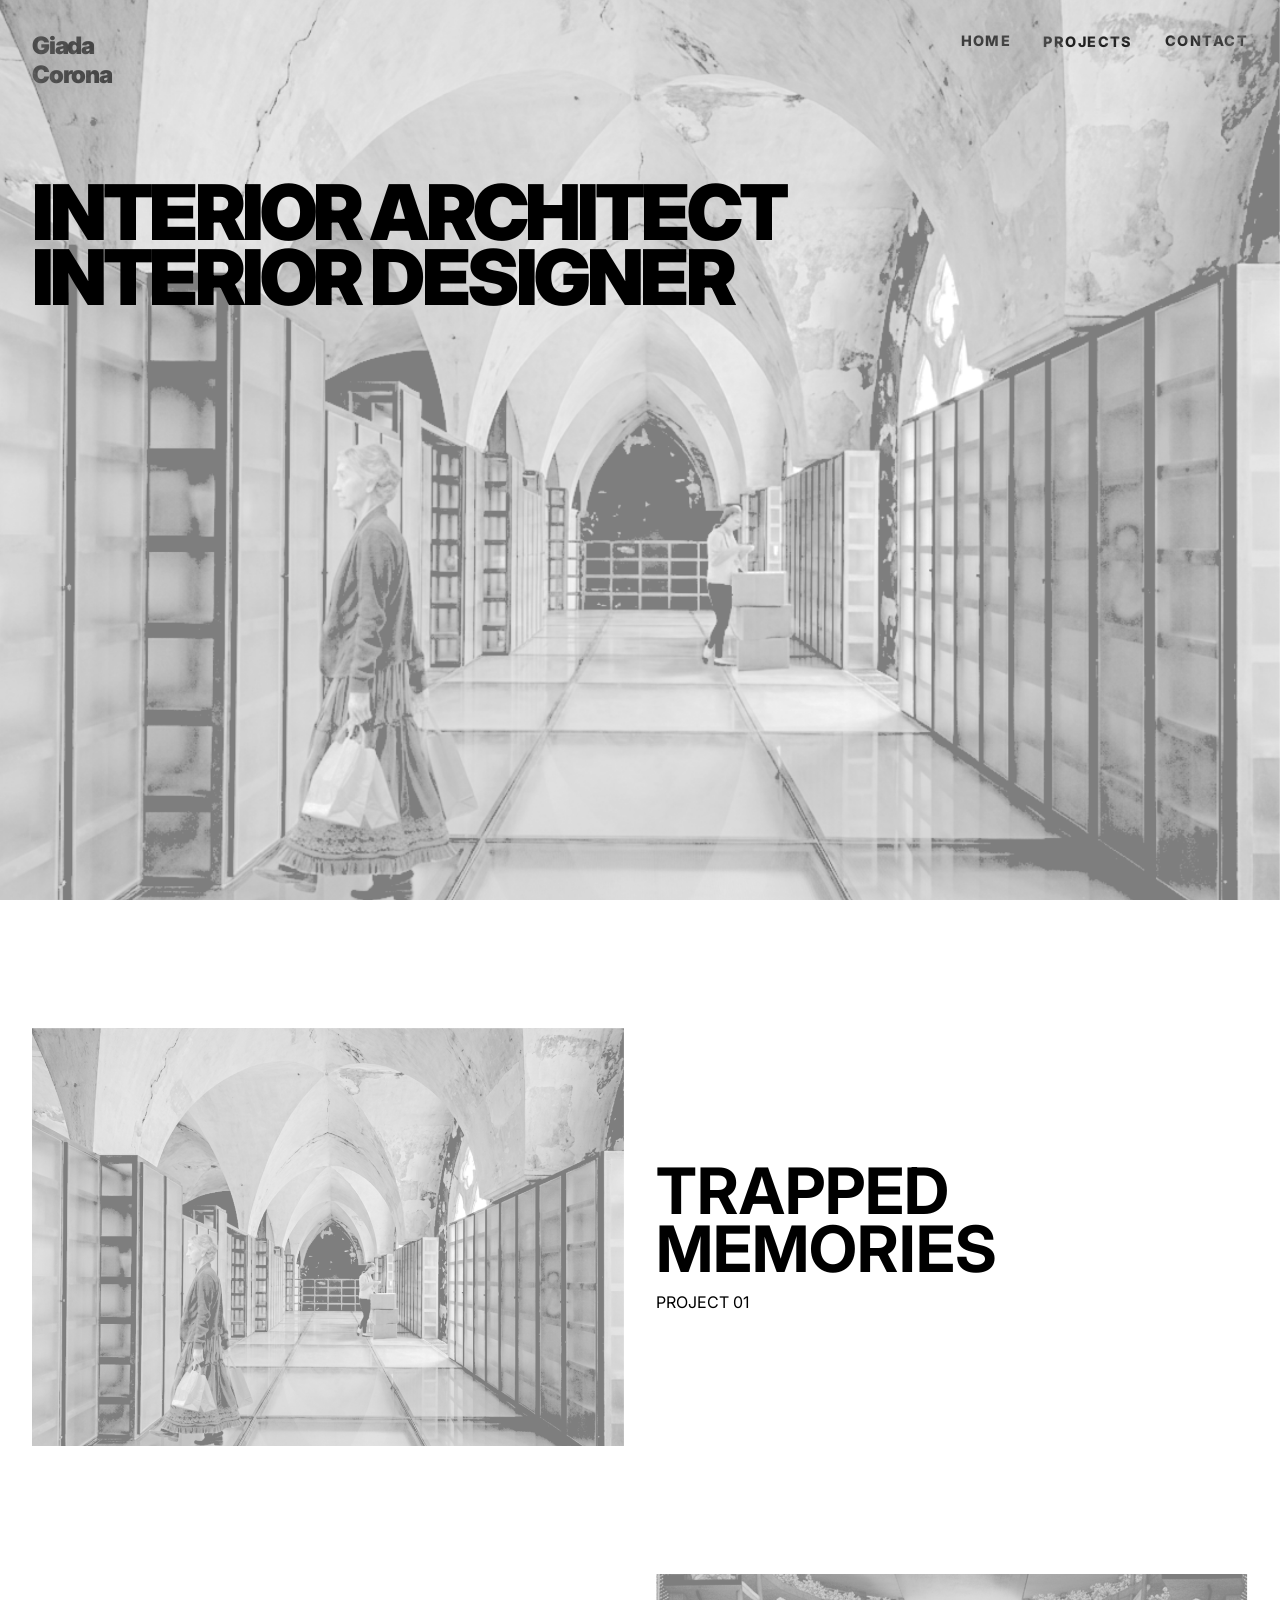
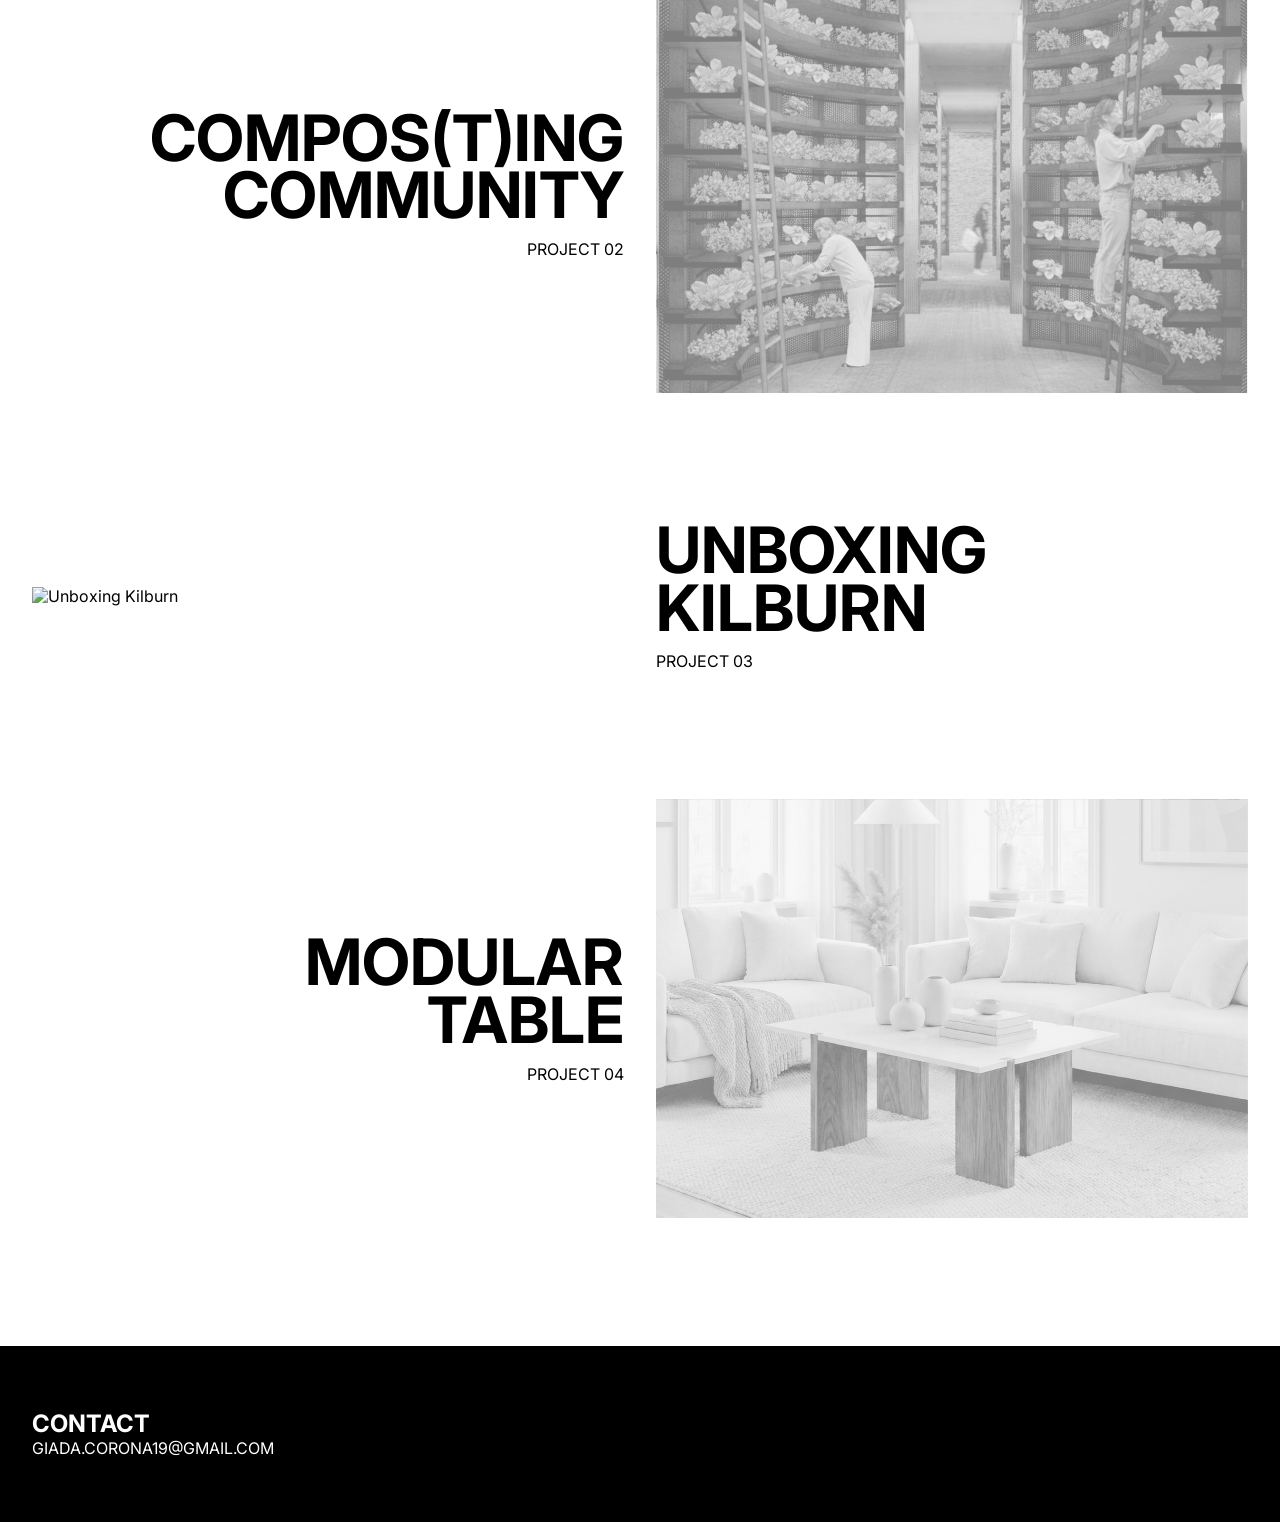
==== index.html @ 01225206 "Initial portfolio commit" ====
<!DOCTYPE html>
<html lang="en">

<head>
    <meta charset="UTF-8">
    <meta name="viewport" content="width=device-width, initial-scale=1.0">
    <title>SNO | Interior Architecture</title>
    <link rel="stylesheet" href="style.css">
    <link href="https://fonts.googleapis.com/css2?family=Inter:wght@400;800;900&display=swap" rel="stylesheet">
</head>

<body>
    <header class="stark-header">
        <div class="logo">Giada<br>Corona</div>
        <nav class="nav-links">
            <a href="#Home">HOME</a>

            <div class="dropdown">
                <a href="#projects">PROJECTS</a>
                <div class="dropdown-content">
                    <a href="trapped-memories.html">TRAPPED MEMORIES</a>
                    <a href="composting-community.html">COMPOS(T)ING COMMUNITY</a>
                    <a href="unboxing-kilburn.html">UNBOXING KILBURN</a>
                    <a href="modular-table.html">MODULAR TABLE</a>
                </div>
            </div>

            <a href="#contact">CONTACT</a>
        </nav>
    </header>

    <main>
        <section class="hero">
            <div class="hero-image-wrapper">
                <img class="hero-slide active" src="assets/trapped_memories.png" alt="Trapped Memories">
                <img class="hero-slide" src="assets/composting_community.png" alt="Composting Community">
                <img class="hero-slide" src="assets/unboxing_kilburn.png" alt="Unboxing Kilburn">
                <img class="hero-slide" src="assets/modular_table.png" alt="Modular Table">
            </div>
            <h1 class="hero-title reveal-text">INTERIOR ARCHITECT<br>INTERIOR DESIGNER</h1>
        </section>


        <section id="projects" class="projects">

            <!-- Project 1 -->
            <a href="trapped-memories.html" class="project-link">
                <div class="project-card reveal-element">
                    <div class="project-image-wrapper">
                        <img src="assets/trapped_memories.png" alt="Trapped Memories">
                    </div>
                    <div class="project-info">
                        <h2>TRAPPED<br>MEMORIES</h2>
                        <p>PROJECT 01</p>
                    </div>
                </div>
            </a>

            <!-- Project 2 -->
            <a href="composting-community.html" class="project-link">
                <div class="project-card reveal-element">
                    <div class="project-info right-align">
                        <h2>COMPOS(T)ING<br>COMMUNITY</h2>
                        <p>PROJECT 02</p>
                    </div>
                    <div class="project-image-wrapper">
                        <img src="assets/composting_community.png" alt="Compos(t)ing Community">
                    </div>
                </div>
            </a>

            <!-- Project 3 -->
            <a href="unboxing-kilburn.html" class="project-link">
                <div class="project-card reveal-element">
                    <div class="project-image-wrapper">
                        <img src="assets/unboxing_kilburn.png" alt="Unboxing Kilburn">
                    </div>
                    <div class="project-info">
                        <h2>UNBOXING<br>KILBURN</h2>
                        <p>PROJECT 03</p>
                    </div>
                </div>
            </a>

            <!-- Project 4 -->
            <a href="modular-table.html" class="project-link">
                <div class="project-card reveal-element">
                    <div class="project-info right-align">
                        <h2>MODULAR<br>TABLE</h2>
                        <p>PROJECT 04</p>
                    </div>
                    <div class="project-image-wrapper">
                        <img src="assets/modular_table.png" alt="Modular Table">
                    </div>
                </div>
            </a>

        </section>
    </main>

    <footer id="contact" class="stark-footer">
        <div class="footer-content">
            <div class="contact-info">
                <h2>CONTACT</h2>
                <a href="mailto:giada.corona19@gmail.com" class="hover-link">
                    GIADA.CORONA19@GMAIL.COM
                </a>
            </div>
        </div>
    </footer>

    <script src="main.js"></script>
</body>

</html>
---- style.css ----
:root {
    --bg-color: #ffffff;
    --text-color: #000000;
    --font-primary: 'Inter', 'Helvetica Neue', Arial, sans-serif;
    --spacing-huge: 8rem;
    --spacing-large: 4rem;
    --spacing-medium: 2rem;
}

* {
    margin: 0;
    padding: 0;
    box-sizing: border-box;
}

html {
    scroll-behavior: smooth;
}

body {
    background-color: var(--bg-color);
    color: var(--text-color);
    font-family: var(--font-primary);
    -webkit-font-smoothing: antialiased;
    overflow-x: hidden;
    line-height: 1.2;

    /* Page transition (SAFE) */
    opacity: 1;
    transition: opacity 0.6s ease;
}

body.is-transitioning {
    opacity: 0;
}

/* GLOBAL LINK RESET (kills blue) */
a,
a:visited,
a:hover,
a:active {
    color: inherit;
    text-decoration: none;
}

/* Header */
.stark-header {
    position: fixed;
    top: 0;
    width: 100%;
    display: flex;
    justify-content: space-between;
    padding: var(--spacing-medium);
    z-index: 100;
    mix-blend-mode: difference;
    color: white;
    pointer-events: none;
}

.logo {
    font-weight: 900;
    font-size: 1.5rem;
    letter-spacing: -0.05em;
    pointer-events: auto;
}

.nav-links {
    display: flex;
    gap: var(--spacing-medium);
    pointer-events: auto;
}

.nav-links a {
    font-weight: 800;
    font-size: 0.9rem;
    letter-spacing: 0.1em;
    text-transform: uppercase;
    transition: opacity 0.3s;
}

.nav-links a:hover {
    opacity: 0.5;
}

/* Hero */
.hero {
    position: relative;
    height: 100vh;
    width: 100%;
    margin-bottom: var(--spacing-huge);
}

.hero-image-wrapper {
    width: 100%;
    height: 100%;
    position: relative;
}

.full-bleed-image {
    width: 100%;
    height: 100%;
    object-fit: cover;
}

.hero-title {
    position: absolute;
    top: 20%;
    left: var(--spacing-medium);
    font-size: clamp(3rem, 6vw, 8rem);
    font-weight: 900;
    line-height: 0.85;
    letter-spacing: -0.05em;
    z-index: 10;
}

/* Projects */
.projects {
    padding: 0 var(--spacing-medium);
    display: flex;
    flex-direction: column;
    gap: var(--spacing-huge);
    margin-bottom: var(--spacing-huge);
}

.project-link {
    display: block;
    cursor: pointer;
}

.project-card {
    display: grid;
    grid-template-columns: 1fr;
    gap: var(--spacing-medium);
}

@media (min-width: 768px) {
    .project-card {
        grid-template-columns: 1fr 1fr;
        align-items: center;
    }
}

.project-image-wrapper {
    overflow: hidden;
}

.project-image-wrapper img {
    width: 100%;
    display: block;
    transition: transform 0.8s cubic-bezier(0.165, 0.84, 0.44, 1);
}

.project-card:hover img {
    transform: scale(1.05);
}

.project-link:hover .project-info h2 {
    opacity: 0.6;
}

.project-info {
    font-weight: 900;
    text-transform: uppercase;
}

.project-info h2 {
    font-size: clamp(2rem, 5vw, 6rem);
    line-height: 0.9;
    margin-bottom: 1rem;
}

.project-info p {
    font-size: 1rem;
    font-weight: 400;
}

.right-align {
    text-align: right;
}

@media (max-width: 767px) {
    .right-align {
        text-align: left;
    }
}

/* Footer */
.stark-footer {
    padding: var(--spacing-large) var(--spacing-medium);
    background-color: var(--text-color);
    color: var(--bg-color);
}

.hover-link:hover {
    color: #666;
}

.dropdown {
    position: relative;
}

/* Hidden state (but still animatable) */
.dropdown-content {
    position: absolute;
    top: 100%;
    left: -1rem;
    min-width: 260px;
    padding: 1.2rem;
    background-color: rgba(0, 0, 0, 0.85);
    backdrop-filter: blur(6px);
    -webkit-backdrop-filter: blur(6px);

    display: flex;
    flex-direction: column;
    gap: 1rem;

    opacity: 0;
    transform: translateY(10px);
    pointer-events: none;

    transition: opacity 0.25s ease, transform 0.25s ease;
}

/* Visible state */
.dropdown:hover .dropdown-content {
    opacity: 1;
    transform: translateY(0);
    pointer-events: auto;
}

.hero-image-wrapper {
    position: relative;
    width: 100%;
    height: 100%;
    overflow: hidden;
}

/* each slide stacked on top of each other */
.hero-slide {
    position: absolute;
    inset: 0;
    width: 100%;
    height: 100%;
    object-fit: cover;

    opacity: 0;
    transition: opacity 1.2s ease-in-out;
}

.hero-slide.active {
    opacity: 1;
}
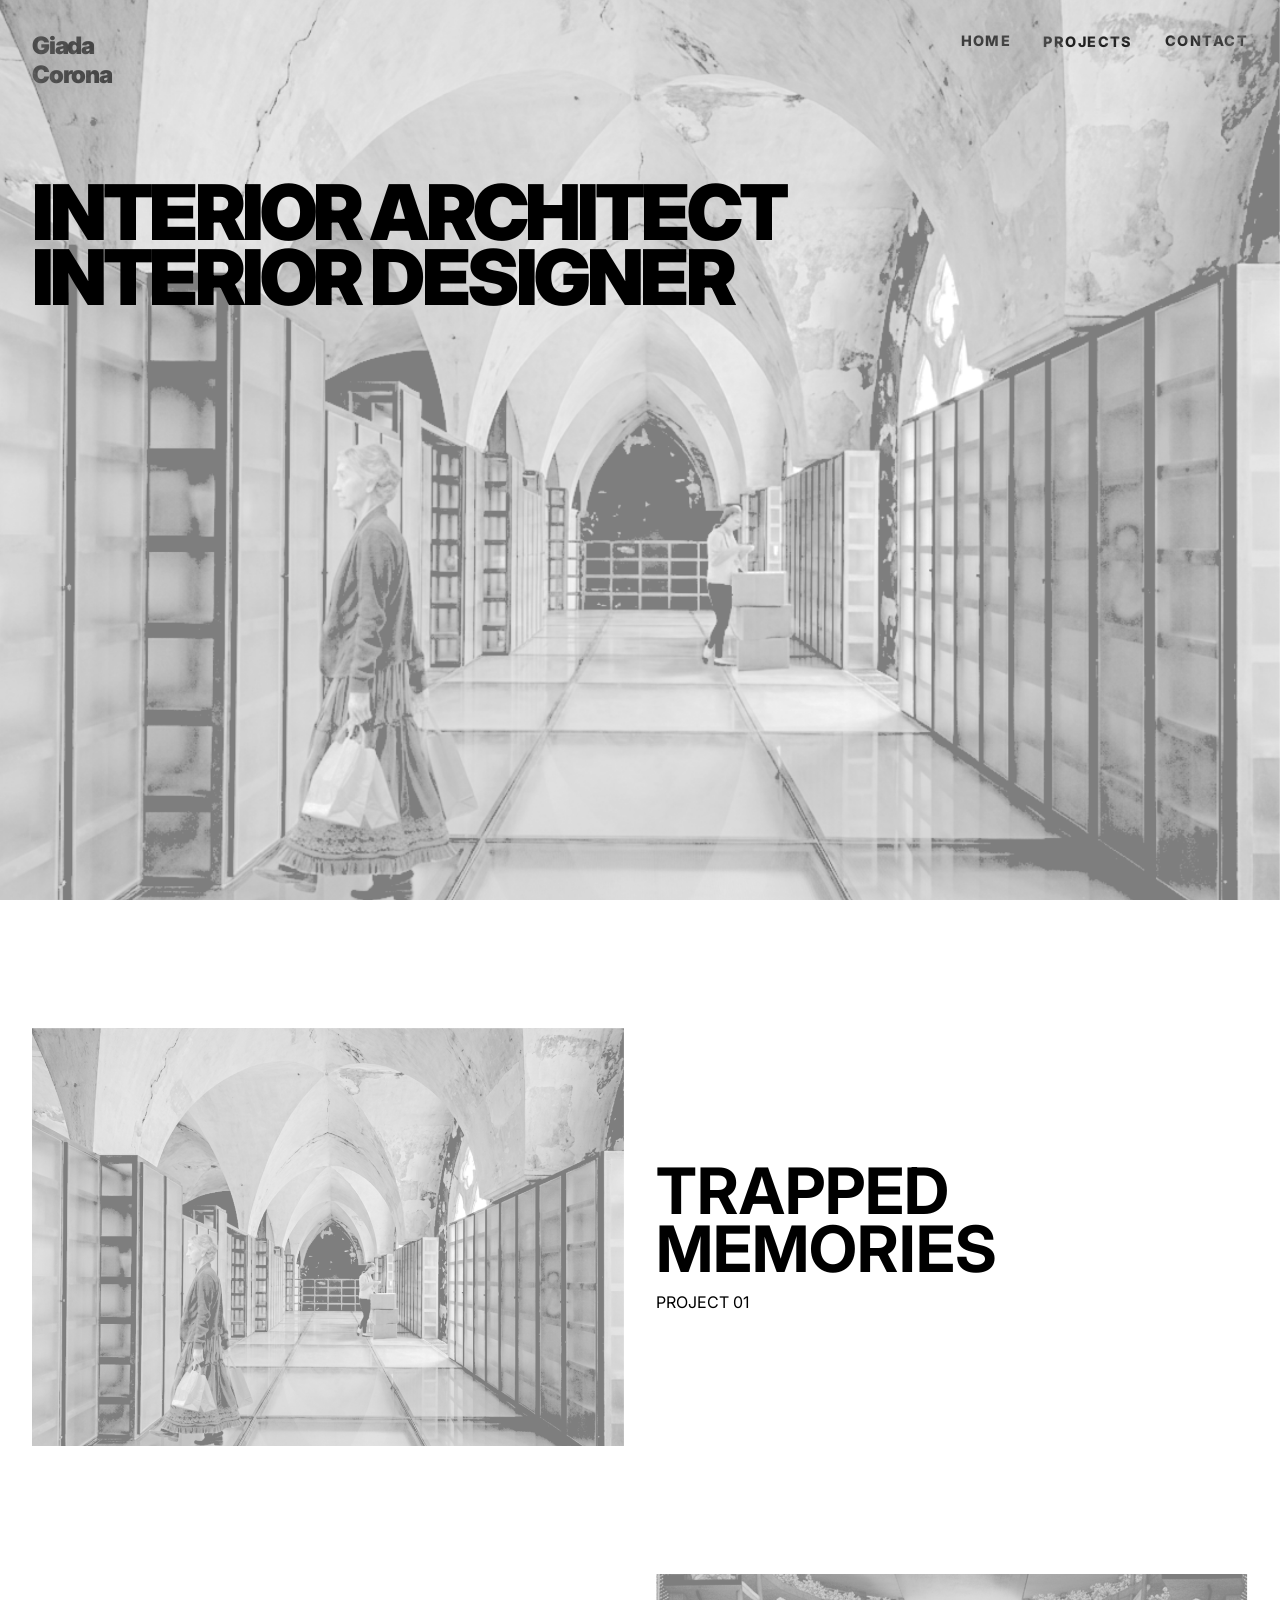
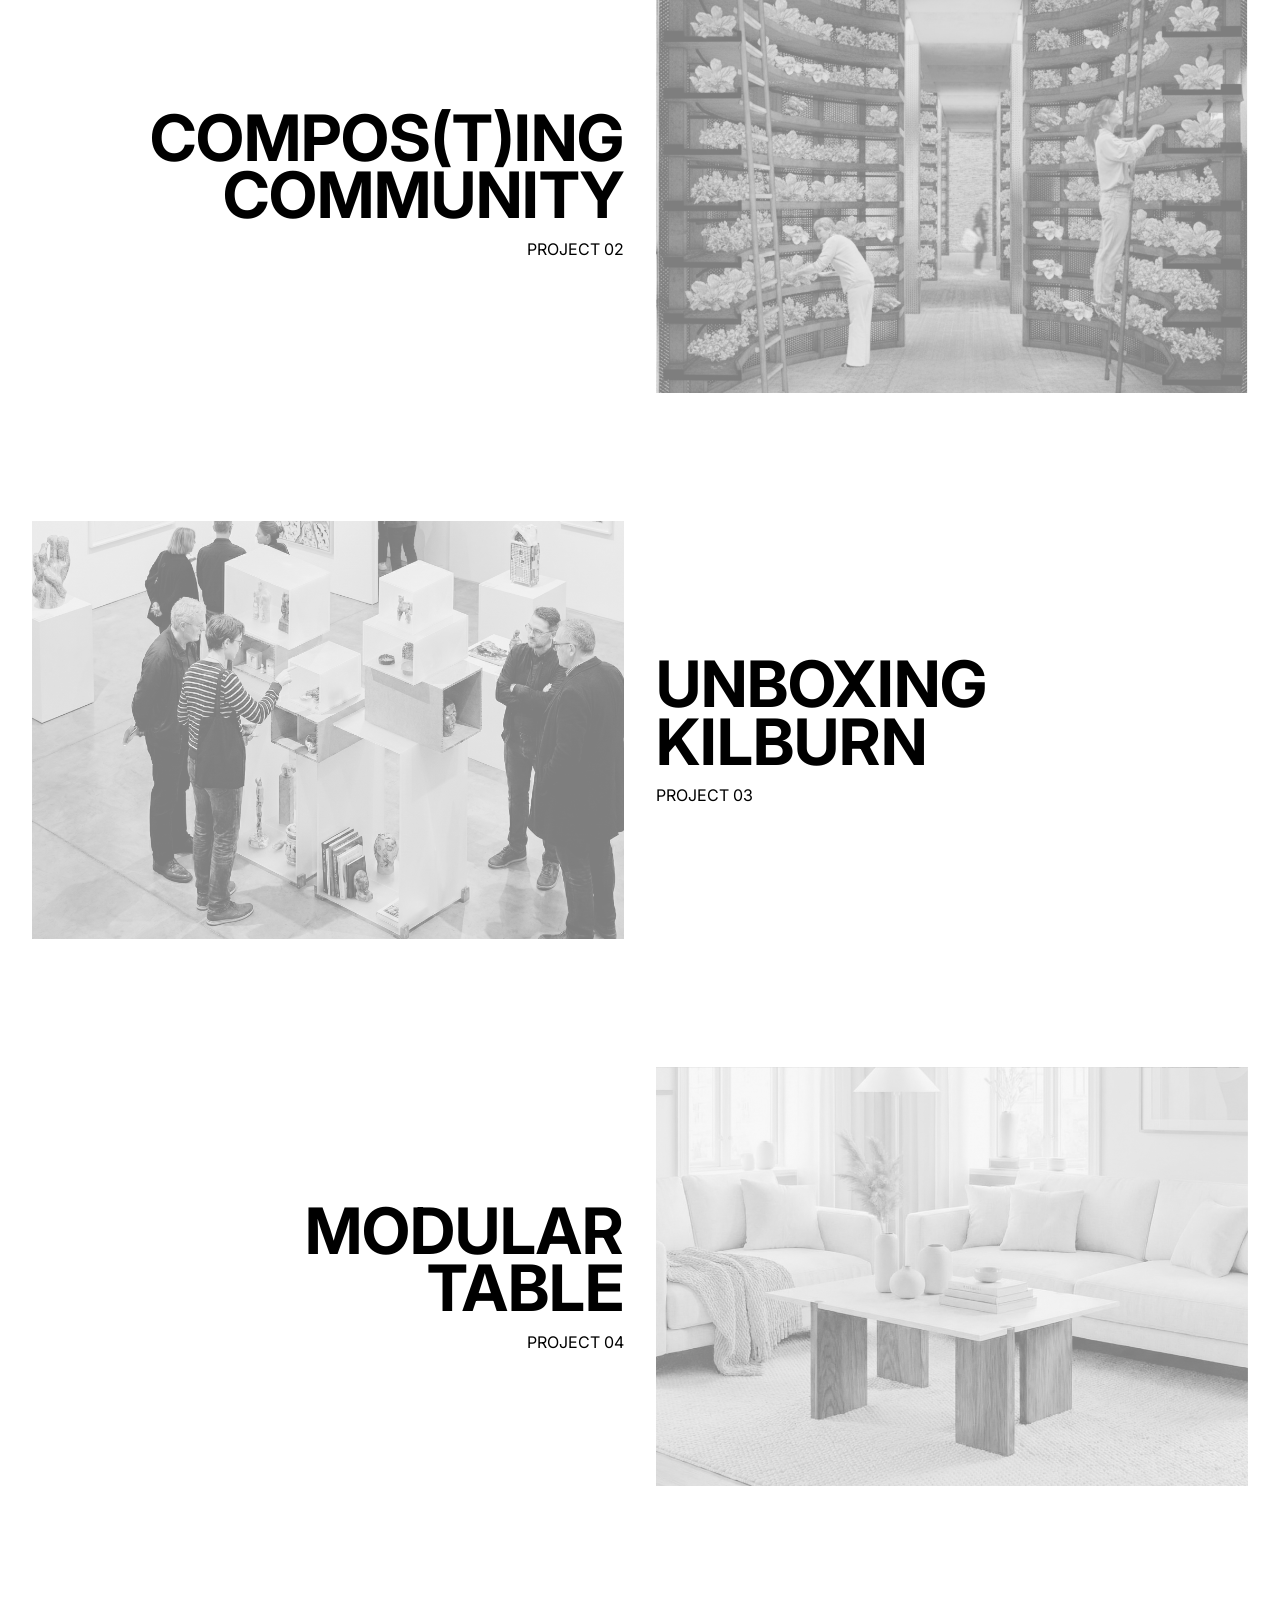
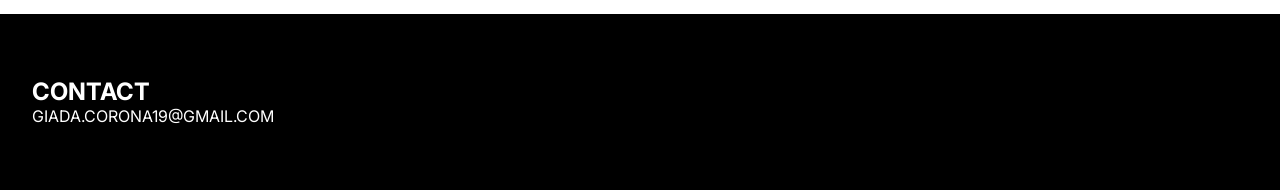
==== commit 7275a589: "renamed unboxing_kilburn" ====
--- a/index.html
+++ b/index.html
@@ -4,7 +4,7 @@
 <head>
     <meta charset="UTF-8">
     <meta name="viewport" content="width=device-width, initial-scale=1.0">
-    <title>SNO | Interior Architecture</title>
+    <title>Giada Corona | Interior Architect</title>
     <link rel="stylesheet" href="style.css">
     <link href="https://fonts.googleapis.com/css2?family=Inter:wght@400;800;900&display=swap" rel="stylesheet">
 </head>
@@ -34,7 +34,7 @@
             <div class="hero-image-wrapper">
                 <img class="hero-slide active" src="assets/trapped_memories.png" alt="Trapped Memories">
                 <img class="hero-slide" src="assets/composting_community.png" alt="Composting Community">
-                <img class="hero-slide" src="assets/unboxing_kilburn.png" alt="Unboxing Kilburn">
+                <img class="hero-slide" src="assets/unboxing_kilburn1.png" alt="Unboxing Kilburn">
                 <img class="hero-slide" src="assets/modular_table.png" alt="Modular Table">
             </div>
             <h1 class="hero-title reveal-text">INTERIOR ARCHITECT<br>INTERIOR DESIGNER</h1>
@@ -73,7 +73,7 @@
             <a href="unboxing-kilburn.html" class="project-link">
                 <div class="project-card reveal-element">
                     <div class="project-image-wrapper">
-                        <img src="assets/unboxing_kilburn.png" alt="Unboxing Kilburn">
+                        <img src="assets/unboxing_kilburn1.png" alt="Unboxing Kilburn">
                     </div>
                     <div class="project-info">
                         <h2>UNBOXING<br>KILBURN</h2>
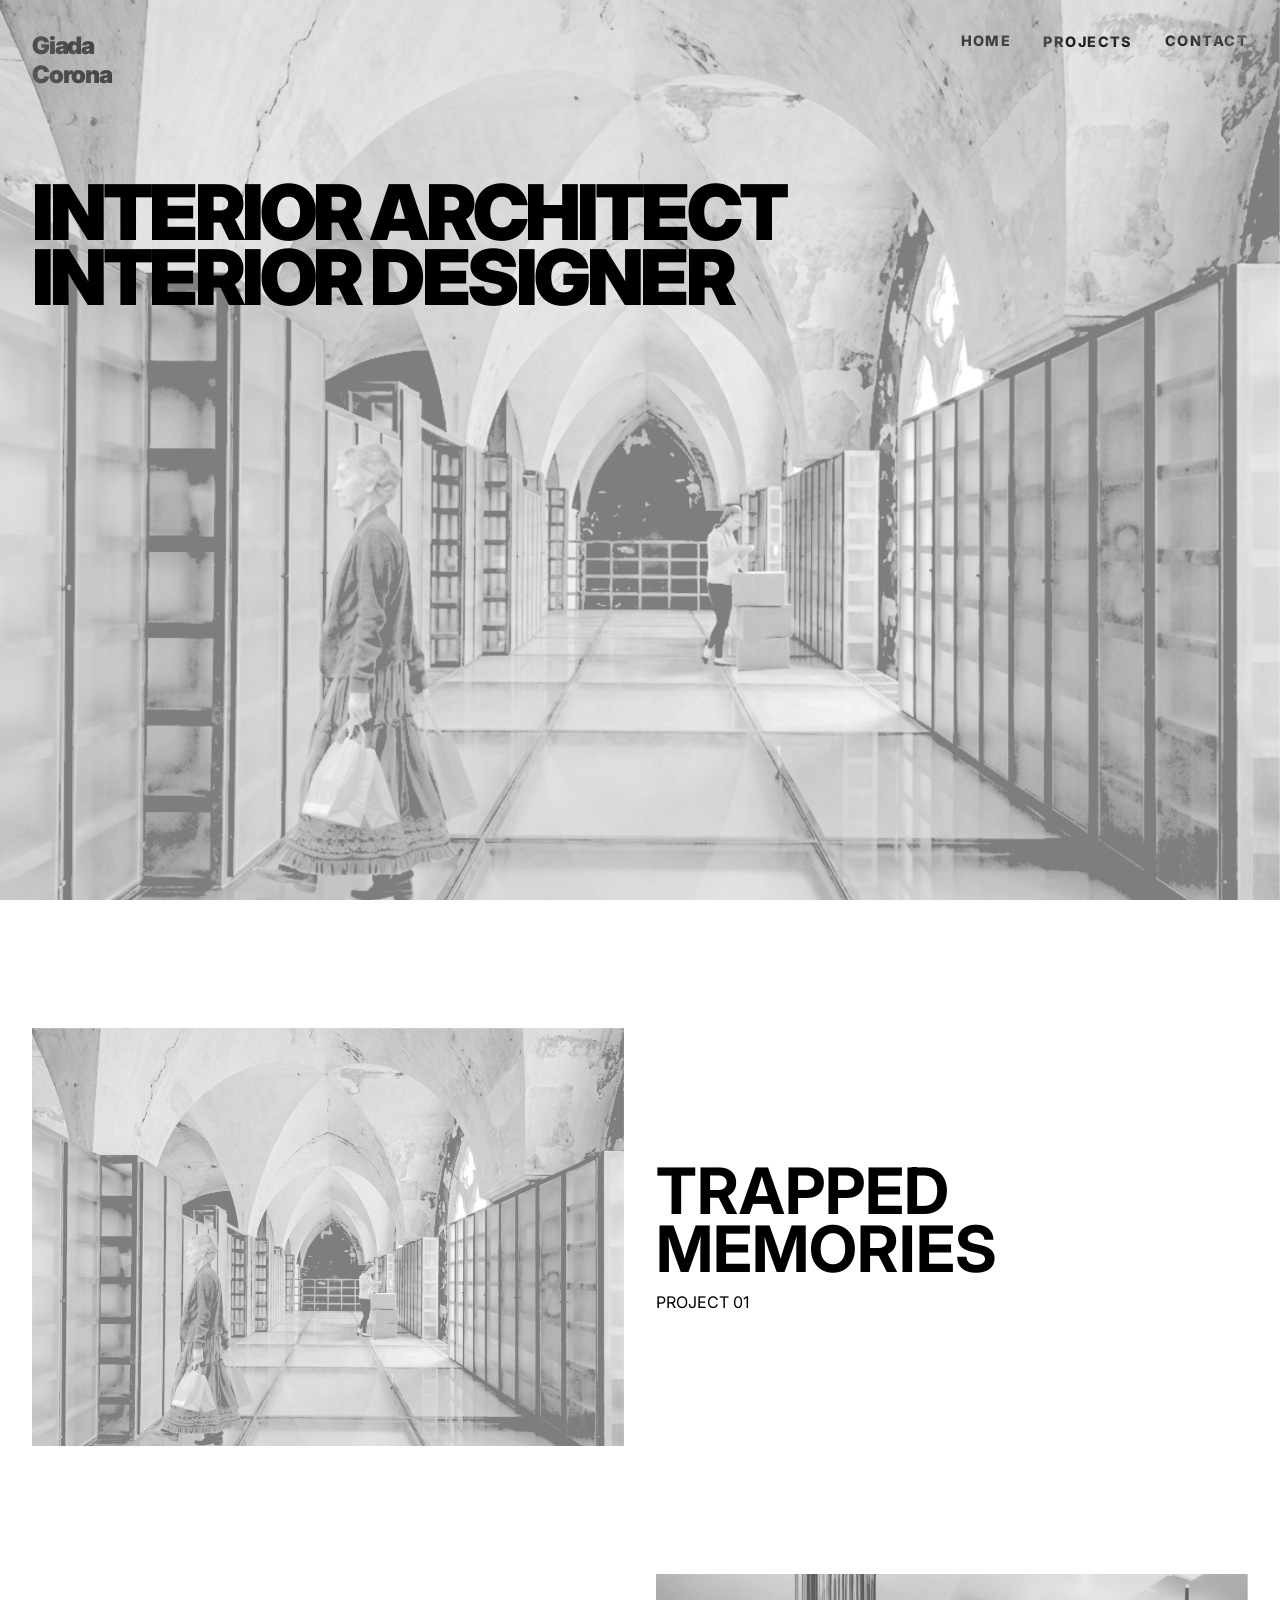
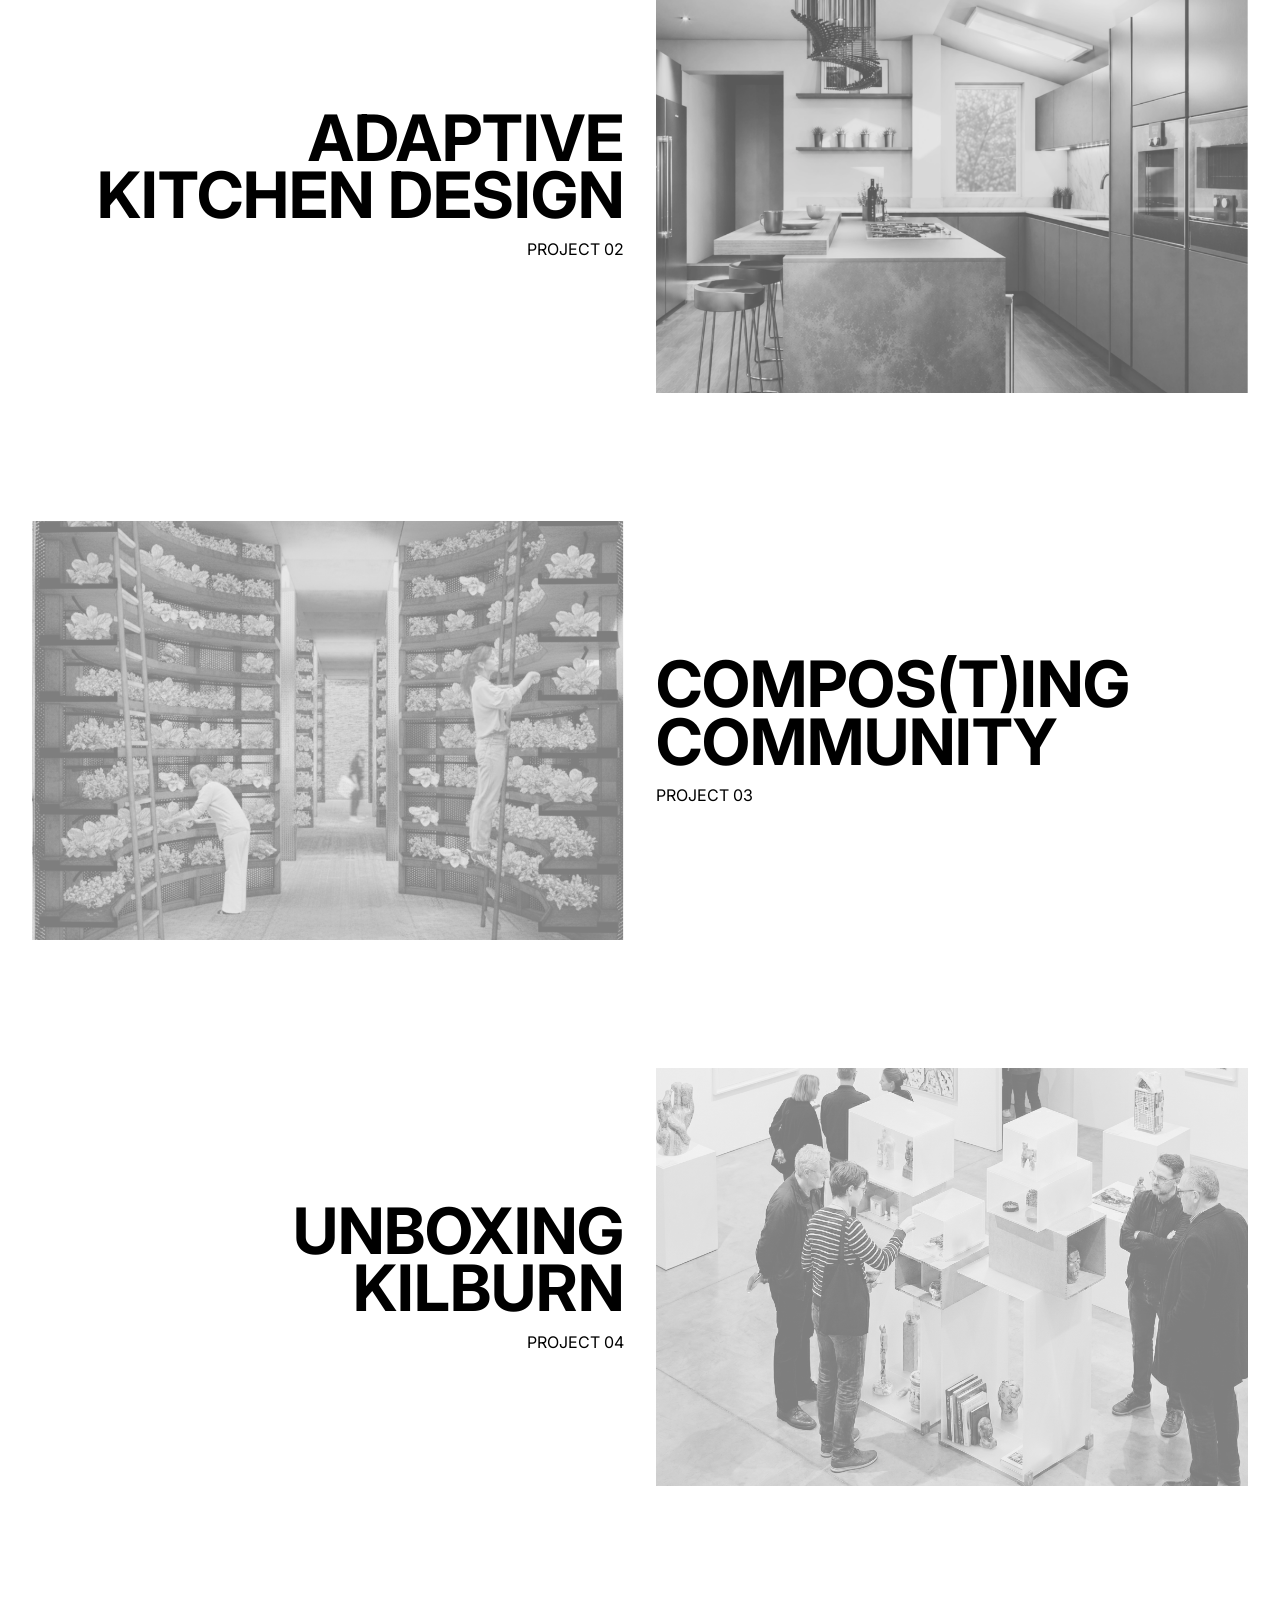
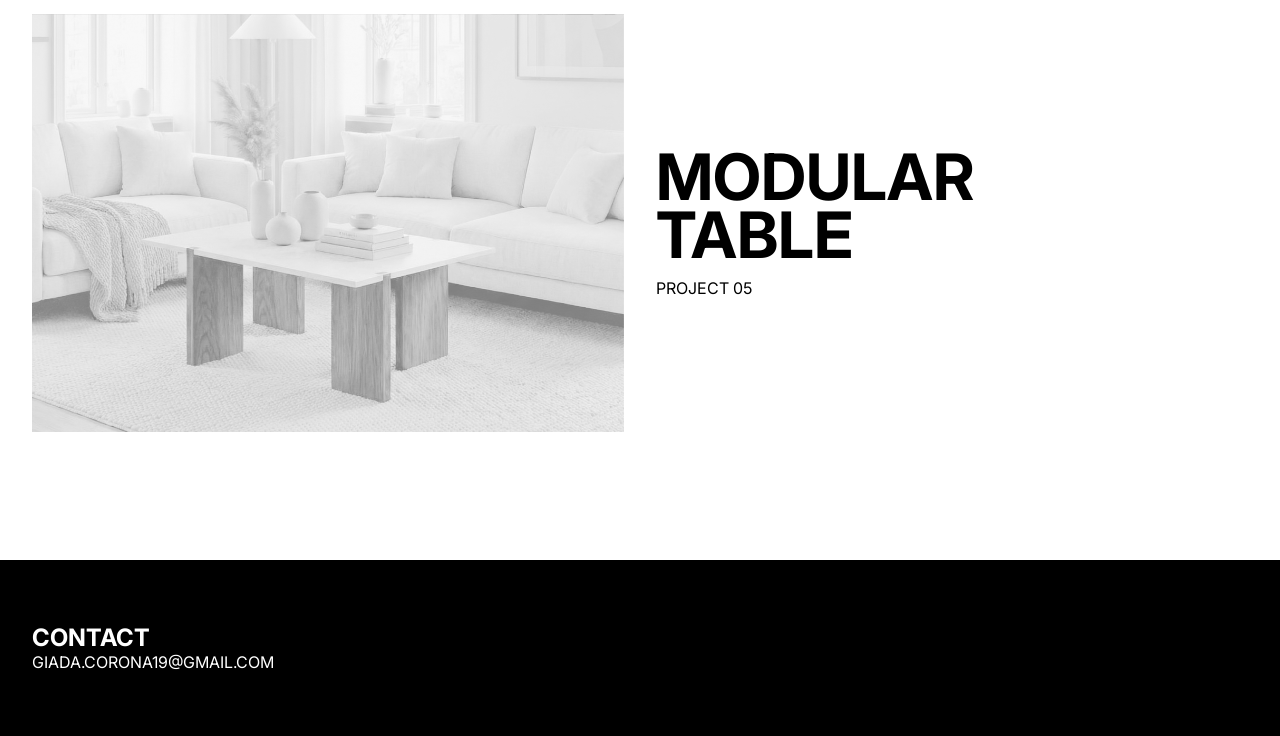
==== commit e08b5322: "added kitchen project" ====
--- a/index.html
+++ b/index.html
@@ -19,6 +19,7 @@
                 <a href="#projects">PROJECTS</a>
                 <div class="dropdown-content">
                     <a href="trapped-memories.html">TRAPPED MEMORIES</a>
+                    <a href="adaptive-kitchen-design.html">ADAPTIVE KITCHEN DESIGN</a>
                     <a href="composting-community.html">COMPOS(T)ING COMMUNITY</a>
                     <a href="unboxing-kilburn.html">UNBOXING KILBURN</a>
                     <a href="modular-table.html">MODULAR TABLE</a>
@@ -33,8 +34,9 @@
         <section class="hero">
             <div class="hero-image-wrapper">
                 <img class="hero-slide active" src="assets/trapped_memories.png" alt="Trapped Memories">
+                <img class="hero-slide" src="assets/adaptive_kitchen_design.png" alt="Adaptive Kitchen Design">
                 <img class="hero-slide" src="assets/composting_community.png" alt="Composting Community">
-                <img class="hero-slide" src="assets/unboxing_kilburn1.png" alt="Unboxing Kilburn">
+                <img class="hero-slide" src="assets/unboxing_kilburn.png" alt="Unboxing Kilburn">
                 <img class="hero-slide" src="assets/modular_table.png" alt="Modular Table">
             </div>
             <h1 class="hero-title reveal-text">INTERIOR ARCHITECT<br>INTERIOR DESIGNER</h1>
@@ -55,42 +57,53 @@
                     </div>
                 </div>
             </a>
-
             <!-- Project 2 -->
-            <a href="composting-community.html" class="project-link">
+            <a href="adaptive-kitchen-design.html" class="project-link">
                 <div class="project-card reveal-element">
                     <div class="project-info right-align">
-                        <h2>COMPOS(T)ING<br>COMMUNITY</h2>
+                        <h2>ADAPTIVE<br>KITCHEN DESIGN</h2>
                         <p>PROJECT 02</p>
                     </div>
                     <div class="project-image-wrapper">
-                        <img src="assets/composting_community.png" alt="Compos(t)ing Community">
+                        <img src="assets/adaptive_kitchen_design.png" alt="Adaptive Kitchen Design">
                     </div>
                 </div>
             </a>
-
             <!-- Project 3 -->
-            <a href="unboxing-kilburn.html" class="project-link">
+            <a href="composting-community.html" class="project-link">
                 <div class="project-card reveal-element">
                     <div class="project-image-wrapper">
-                        <img src="assets/unboxing_kilburn1.png" alt="Unboxing Kilburn">
+                        <img src="assets/composting_community.png" alt="Compos(t)ing Community">
                     </div>
                     <div class="project-info">
-                        <h2>UNBOXING<br>KILBURN</h2>
+                        <h2>COMPOS(T)ING<br>COMMUNITY</h2>
                         <p>PROJECT 03</p>
                     </div>
                 </div>
             </a>
 
             <!-- Project 4 -->
-            <a href="modular-table.html" class="project-link">
+            <a href="unboxing-kilburn.html" class="project-link">
                 <div class="project-card reveal-element">
                     <div class="project-info right-align">
-                        <h2>MODULAR<br>TABLE</h2>
+                        <h2>UNBOXING<br>KILBURN</h2>
                         <p>PROJECT 04</p>
                     </div>
                     <div class="project-image-wrapper">
+                        <img src="assets/unboxing_kilburn.png" alt="Unboxing Kilburn">
+                    </div>
+                </div>
+            </a>
+
+            <!-- Project 5 -->
+            <a href="modular-table.html" class="project-link">
+                <div class="project-card reveal-element">
+                    <div class="project-image-wrapper">
                         <img src="assets/modular_table.png" alt="Modular Table">
+                    </div>
+                    <div class="project-info">
+                        <h2>MODULAR<br>TABLE</h2>
+                        <p>PROJECT 05</p>
                     </div>
                 </div>
             </a>
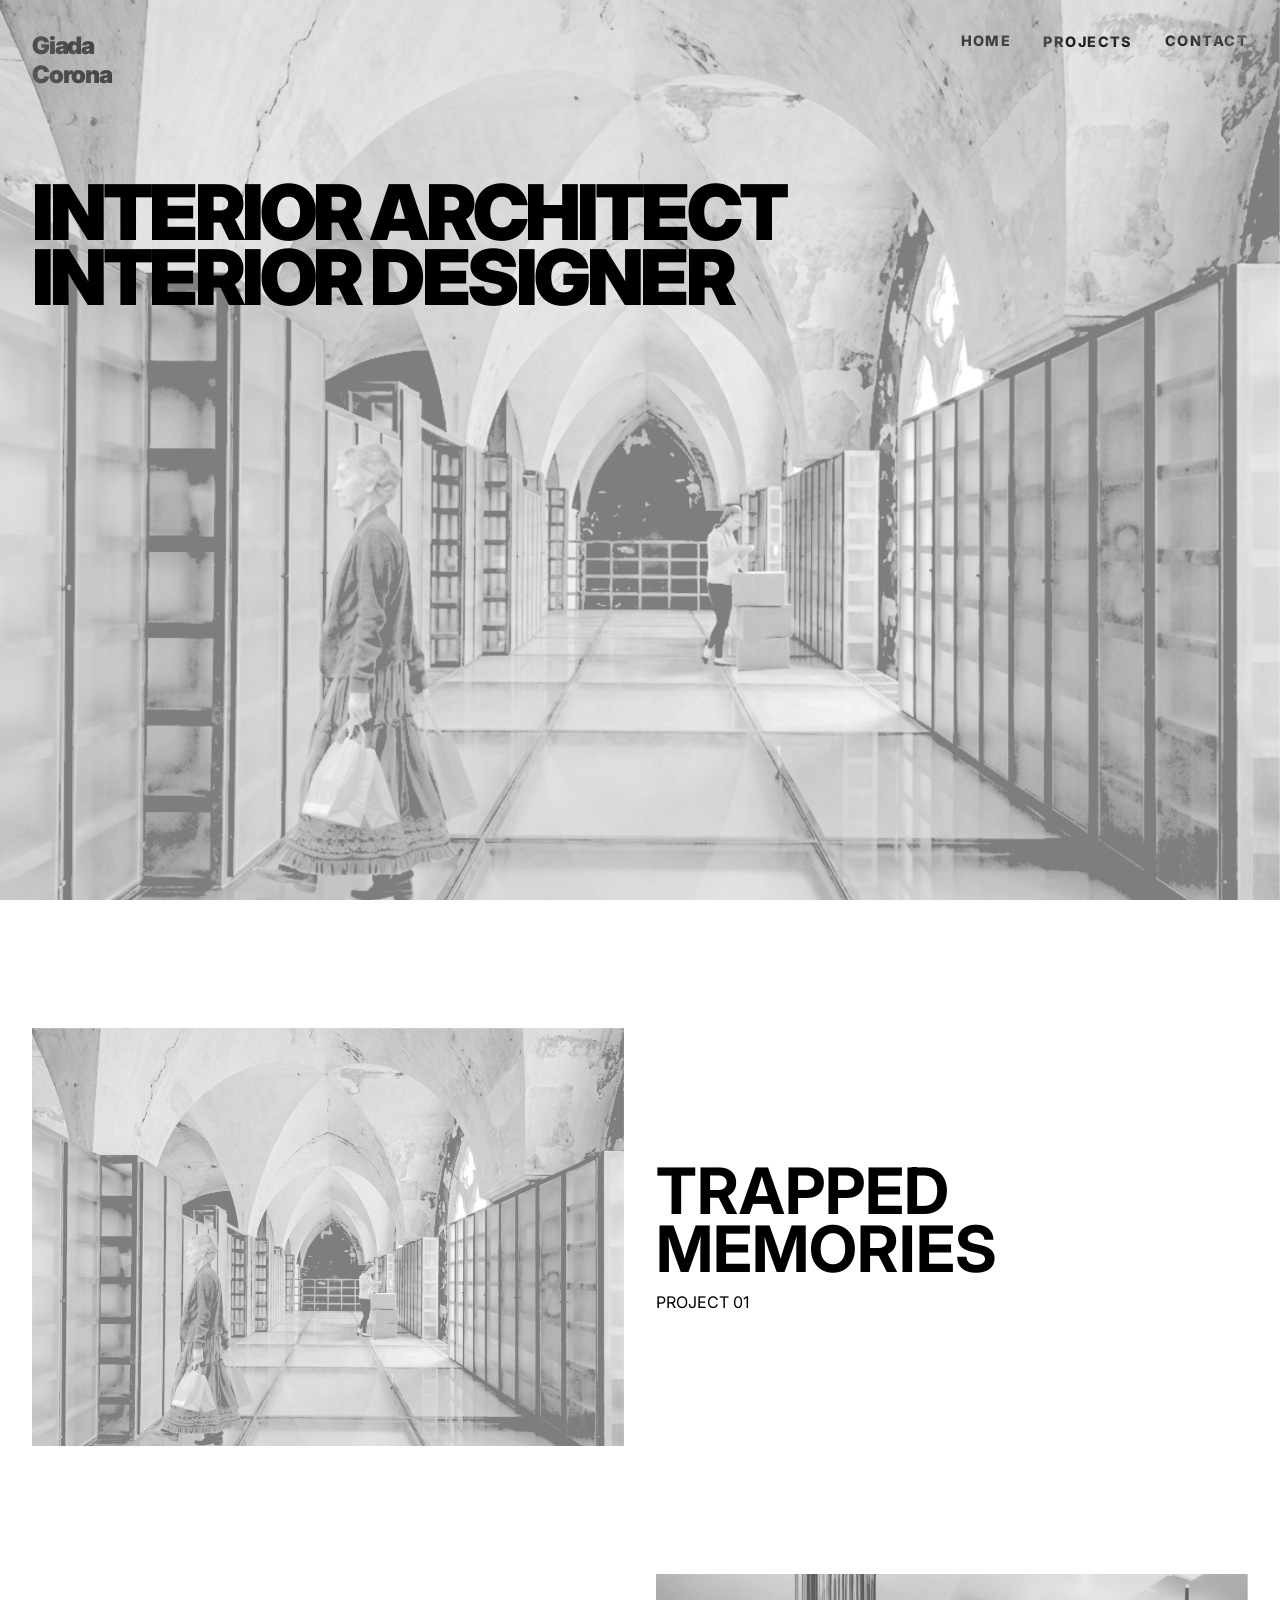
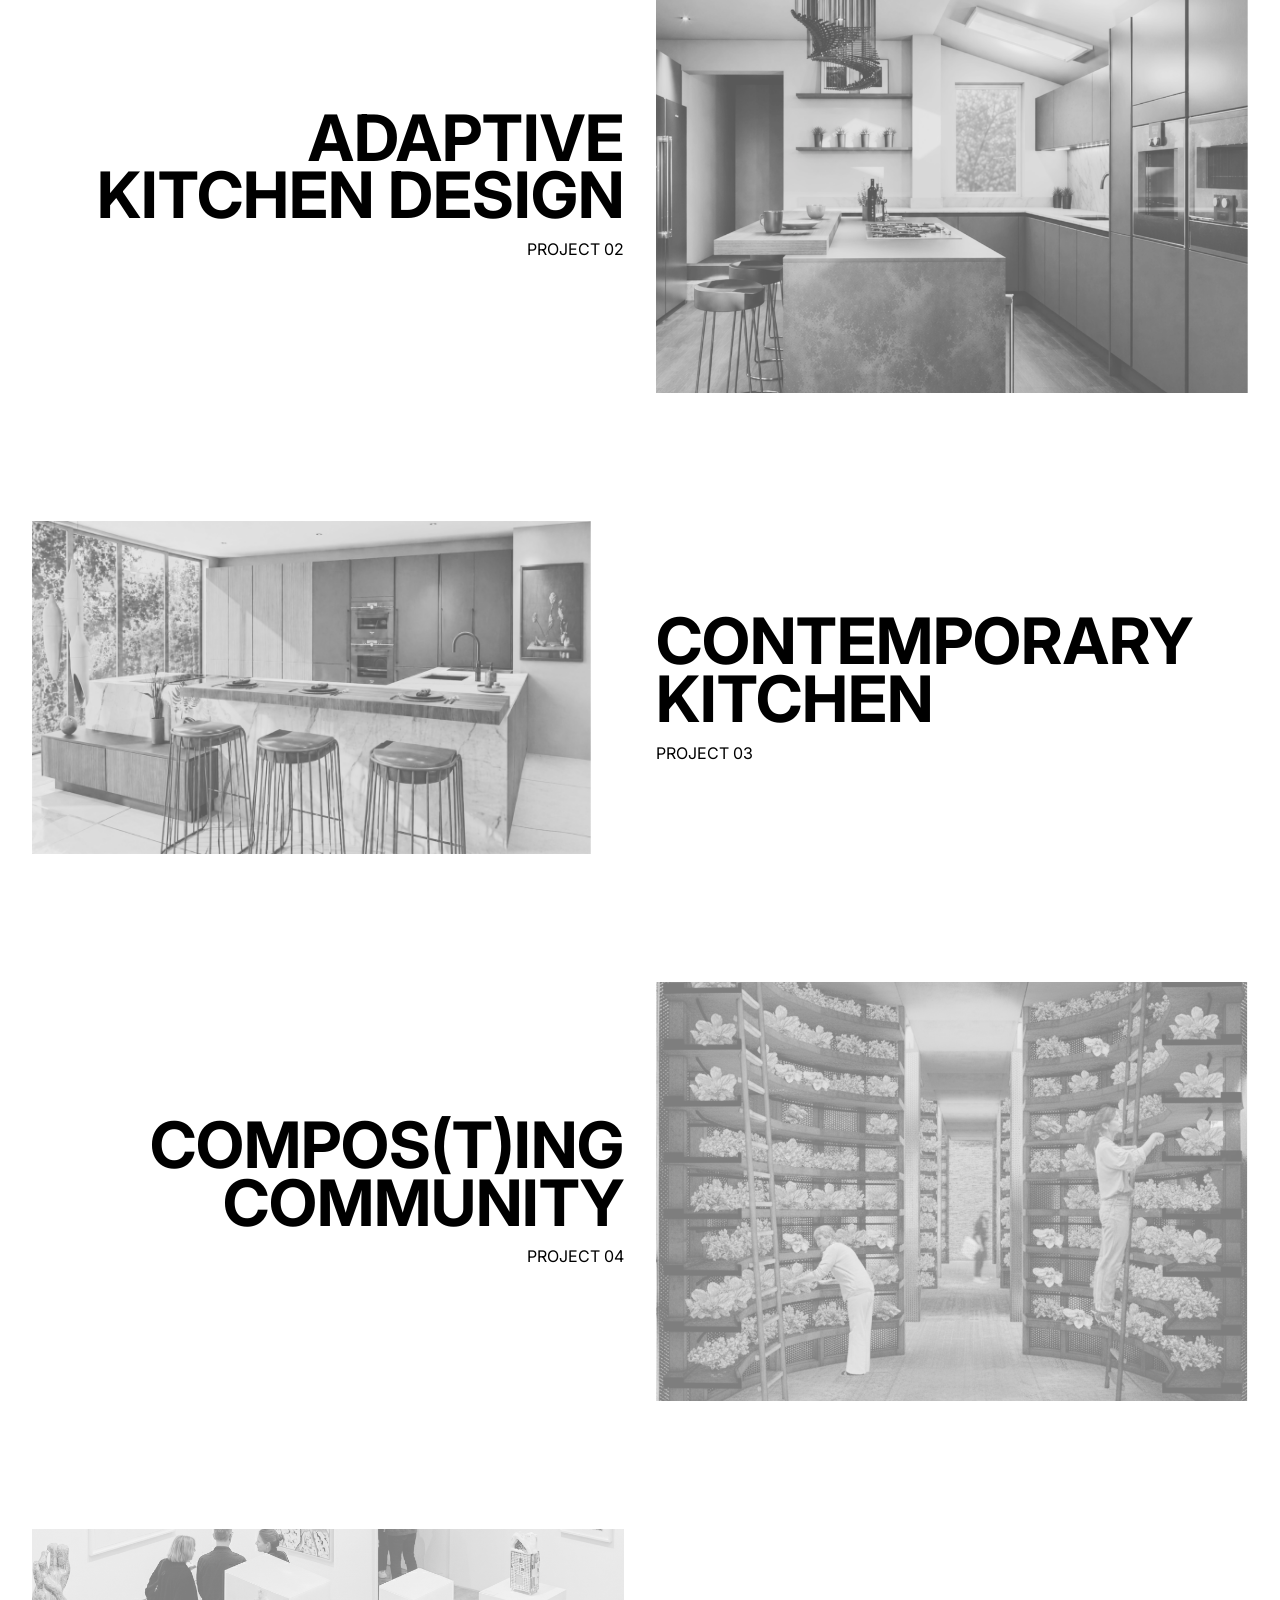
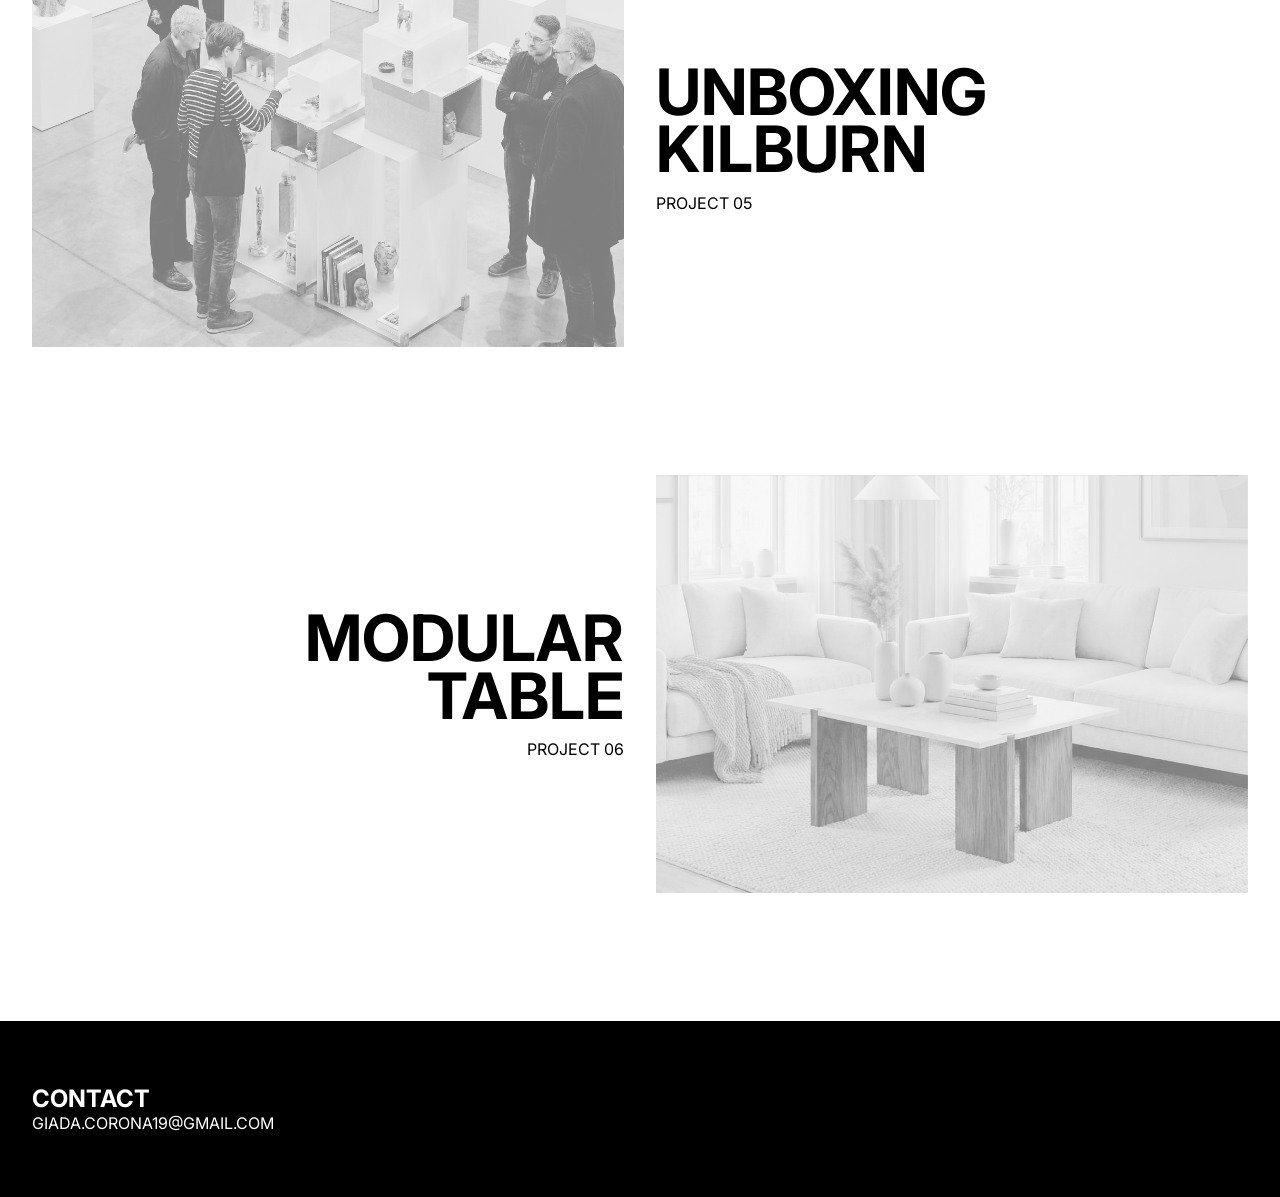
==== commit 1d7d69bb: "new project" ====
--- a/index.html
+++ b/index.html
@@ -20,6 +20,7 @@
                 <div class="dropdown-content">
                     <a href="trapped-memories.html">TRAPPED MEMORIES</a>
                     <a href="adaptive-kitchen-design.html">ADAPTIVE KITCHEN DESIGN</a>
+                    <a href="contemporary-kitchen.html">CONTEMPORARY KITCHEN</a>
                     <a href="composting-community.html">COMPOS(T)ING COMMUNITY</a>
                     <a href="unboxing-kilburn.html">UNBOXING KILBURN</a>
                     <a href="modular-table.html">MODULAR TABLE</a>
@@ -70,40 +71,52 @@
                 </div>
             </a>
             <!-- Project 3 -->
-            <a href="composting-community.html" class="project-link">
+            <a href="contemporary-kitchen.html" class="project-link">
                 <div class="project-card reveal-element">
                     <div class="project-image-wrapper">
-                        <img src="assets/composting_community.png" alt="Compos(t)ing Community">
+                        <img src="assets/contemporary_ kitchen.png" alt="Contemporary Kitchen">
                     </div>
                     <div class="project-info">
-                        <h2>COMPOS(T)ING<br>COMMUNITY</h2>
+                        <h2>CONTEMPORARY<br>KITCHEN</h2>
                         <p>PROJECT 03</p>
                     </div>
                 </div>
             </a>
-
             <!-- Project 4 -->
-            <a href="unboxing-kilburn.html" class="project-link">
+            <a href="composting-community.html" class="project-link">
                 <div class="project-card reveal-element">
                     <div class="project-info right-align">
-                        <h2>UNBOXING<br>KILBURN</h2>
+                        <h2>COMPOS(T)ING<br>COMMUNITY</h2>
                         <p>PROJECT 04</p>
                     </div>
                     <div class="project-image-wrapper">
-                        <img src="assets/unboxing_kilburn.png" alt="Unboxing Kilburn">
+                        <img src="assets/composting_community.png" alt="Compos(t)ing Community">
                     </div>
                 </div>
             </a>
 
             <!-- Project 5 -->
+            <a href="unboxing-kilburn.html" class="project-link">
+                <div class="project-card reveal-element">
+                    <div class="project-image-wrapper">
+                        <img src="assets/unboxing_kilburn.png" alt="Unboxing Kilburn">
+                    </div>
+                    <div class="project-info">
+                        <h2>UNBOXING<br>KILBURN</h2>
+                        <p>PROJECT 05</p>
+                    </div>
+                </div>
+            </a>
+
+            <!-- Project 6 -->
             <a href="modular-table.html" class="project-link">
                 <div class="project-card reveal-element">
+                    <div class="project-info right-align">
+                        <h2>MODULAR<br>TABLE</h2>
+                        <p>PROJECT 06</p>
+                    </div>
                     <div class="project-image-wrapper">
                         <img src="assets/modular_table.png" alt="Modular Table">
-                    </div>
-                    <div class="project-info">
-                        <h2>MODULAR<br>TABLE</h2>
-                        <p>PROJECT 05</p>
                     </div>
                 </div>
             </a>
